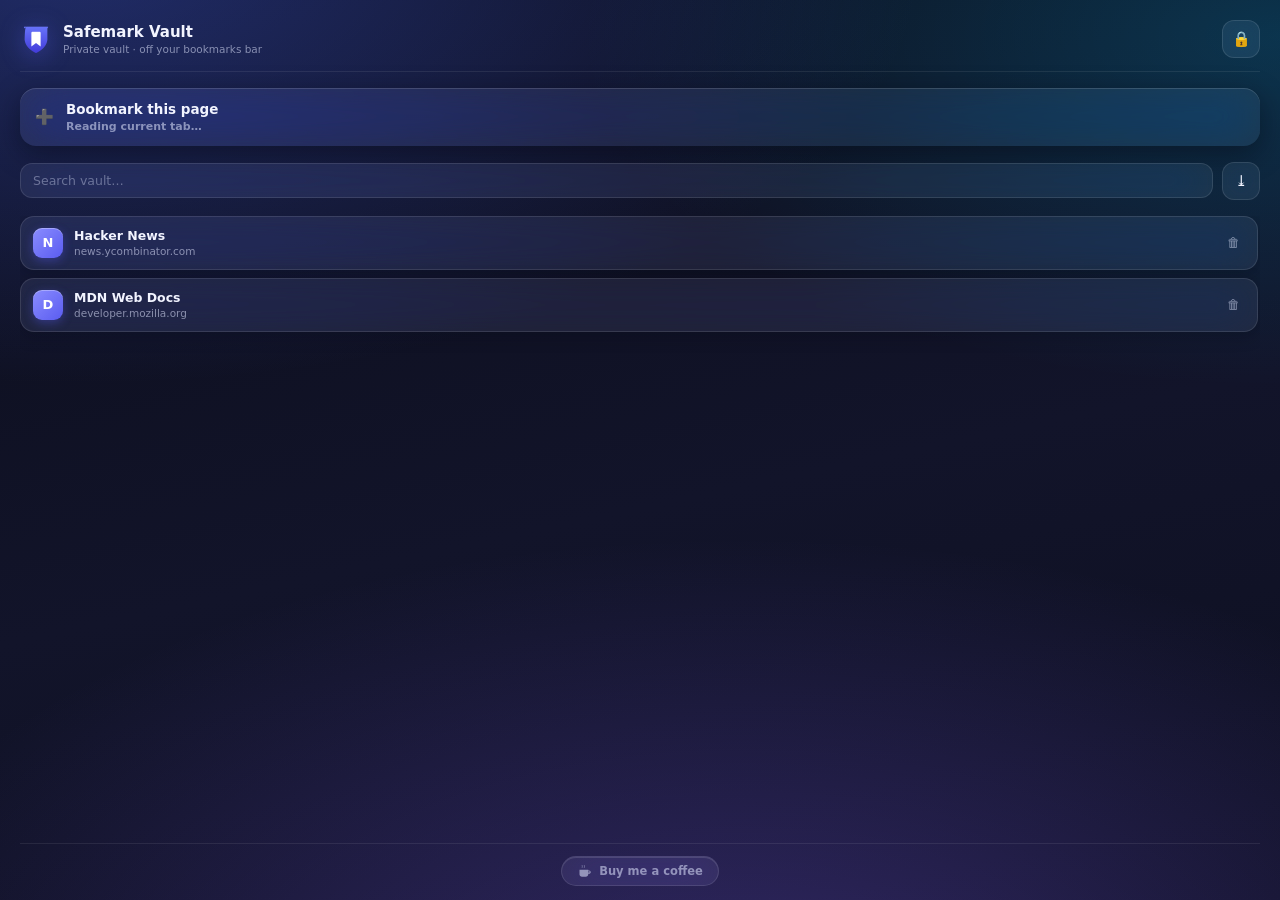
==== popup.html @ e3c0f1db "SafeMark v1.6.1 — AES-encrypted bookmark vault, side panel, encrypted sync, homepage Manifest V3 ext" ====
<!DOCTYPE html>
<html lang="en">
<head>
  <meta charset="UTF-8" />
  <title>Safemark</title>
  <link rel="stylesheet" href="popup.css" />
</head>
<body>
  <main id="app" class="app">

    <!-- ══════════ VIEW 1 · ONBOARDING WELCOME ══════════ -->
    <section id="view-welcome" class="view hidden">
      <div class="hero">
        <img src="icons/icon128.png" alt="Safemark" class="hero-logo" />
        <h1 class="hero-title">Safemark <span class="accent">Vault</span></h1>
        <p class="hero-tagline">Your bookmarks, locked behind a shield. 🛡️</p>
        <p class="hero-sub">
          Safemark stores pages inside a password-protected private vault —
          completely separate from your normal bookmarks toolbar.
        </p>
        <p class="hero-tip">
          💡 Tip: after installing, click the <b>puzzle piece</b> in the toolbar and
          <b>pin Safemark</b> — it sits right next to your bookmark star.
        </p>
      </div>
      <div class="dots"><span class="dot active"></span><span class="dot"></span></div>
      <button id="btn-next" class="btn btn-primary">Next →</button>
    </section>

    <!-- ══════════ VIEW 2 · ONBOARDING PASSWORD SETUP ══════════ -->
    <section id="view-setup" class="view hidden">
      <h1 class="view-title">Create your vault key</h1>
      <form id="form-setup" autocomplete="off">
        <label class="field">
          <span class="field-label">Password</span>
          <input id="setup-pass" type="password" placeholder="At least 8 characters" minlength="8" required />
        </label>
        <div class="meter"><i id="meter-fill"></i></div>
        <p id="meter-label" class="meter-label"></p>
        <label class="field">
          <span class="field-label">Confirm password</span>
          <input id="setup-pass2" type="password" placeholder="Repeat your password" required />
        </label>
        <p id="setup-error" class="error-msg hidden"></p>
        <div class="warn-box">
          <span class="warn-icon">⚠️</span>
          <span>
            <b>There is no password recovery.</b> If you forget it, the vault
            locks forever — the only way to remove the data is to uninstall
            and reinstall Safemark. Your key is stretched with 600k PBKDF2
            iterations, so make it long: a <b>passphrase</b> beats uppercase rules.
          </span>
        </div>
        <button type="submit" class="btn btn-primary">Create Vault 🔒</button>
      </form>
    </section>

    <!-- ══════════ VIEW 3 · LOCK GATE ══════════ -->
    <section id="view-gate" class="view hidden">
      <img src="icons/icon128.png" alt="Locked" class="gate-logo locked-icon" />
      <h1 class="view-title center">Vault locked</h1>
      <p class="gate-sub">Enter your password to unlock Safemark.</p>
      <form id="form-gate" autocomplete="off">
        <input id="gate-pass" type="password" placeholder="Vault password" autofocus />
        <p id="gate-error" class="error-msg hidden"></p>
        <button type="submit" id="btn-unlock" class="btn btn-primary">Unlock</button>
      </form>
      <p class="recover-hint">Forgot it? Uninstall + reinstall Safemark to wipe the vault.</p>
    </section>

    <!-- ══════════ VIEW 4 · UNLOCKED VAULT ══════════ -->
    <section id="view-vault" class="view hidden">
      <header class="vault-head">
        <img src="icons/icon128.png" alt="" class="head-logo" />
        <div class="head-text">
          <h1>Safemark Vault</h1>
          <span class="head-note">Private vault · off your bookmarks bar</span>
        </div>
        <button id="btn-lock" class="icon-btn" title="Lock & exit">🔒</button>
      </header>

      <button id="btn-save-page" class="btn btn-save">
        <span class="btn-save-icon">➕</span>
        <span class="btn-save-text">
          <strong>Bookmark this page</strong>
          <em id="save-page-url">Reading current tab…</em>
        </span>
      </button>

      <div class="list-bar">
        <input id="search" type="search" placeholder="Search vault…" />
        <button id="btn-export" class="icon-btn" title="Export bookmarks">⤓</button>
      </div>

      <ul id="bookmark-list" class="bookmark-list"></ul>

      <div id="empty-state" class="empty-state hidden">
        <p class="empty-emoji">🗂️</p>
        <p>Vault is empty. Save your first page above.</p>
      </div>
    </section>

    <div id="toast" class="toast hidden"></div>

    <footer class="bmc-footer">
      <a class="bmc" href="https://buymeacoffee.com/ar_kenny" target="_blank" rel="noopener noreferrer">
        <svg class="bmc-cup" viewBox="0 0 24 24" width="15" height="15" aria-hidden="true">
          <path d="M4 9h14v7.5c0 2.2-1.8 4-4 4H8c-2.2 0-4-1.8-4-4V9zm14 1.5h1.5A2.5 2.5 0 0 1 22 13c0 1.4-1.1 2.5-2.5 2.5H18v-2h1.5a.5.5 0 0 0 .5-.5v-1a.5.5 0 0 0-.5-.5H18v-1zM7.2 2.2c.3.2.8.7.8 1.3 0 .8-.5 1.1-.5 1.7 0 .3.2.6.5.9h1.4c-.6-.4-1-.8-1-1.2 0-.9.6-1.2.6-1.9 0-.6-.4-1-.7-1.2l-1.1.4zm3.4 0c.3.2.8.7.8 1.3 0 .8-.5 1.1-.5 1.7 0 .3.2.6.5.9h1.4c-.6-.4-1-.8-1-1.2 0-.9.6-1.2.6-1.9 0-.6-.4-1-.7-1.2l-1.1.4z"/>
        </svg>
        Buy me a coffee
      </a>
    </footer>
  </main>

  <script src="popup.js"></script>
</body>
</html>
---- popup.css ----
/* ═════════ Safemark · frosted-glass UI (Apple-inspired) ═════════ */

:root {
  --text: #f2f4ff;
  --text-dim: rgba(226, 231, 255, 0.55);
  --accent: #7d7eff;
  --accent-deep: #5a5cf0;
  --danger: #ff6080;
  --warn: #ffb454;

  --glass: rgba(255, 255, 255, 0.07);
  --glass-strong: rgba(255, 255, 255, 0.10);
  --hairline: rgba(255, 255, 255, 0.11);
  --blur: blur(22px) saturate(165%);

  --shadow-soft: 0 8px 28px rgba(4, 6, 18, 0.45);
  --r-lg: 18px;
  --r-md: 14px;
}

* { box-sizing: border-box; margin: 0; padding: 0; }

body {
  width: 360px;
  max-height: 580px;
  overflow: hidden;
  font-family: -apple-system, BlinkMacSystemFont, "SF Pro Text", "Segoe UI Variable",
               "Segoe UI", Roboto, system-ui, sans-serif;
  -webkit-font-smoothing: antialiased;
  color: var(--text);
  /* ambient scene behind the glass */
  background:
    radial-gradient(120% 85% at 6% -4%, rgba(74, 104, 255, 0.34), transparent 55%),
    radial-gradient(105% 75% at 100% 4%, rgba(0, 196, 255, 0.20), transparent 52%),
    radial-gradient(130% 95% at 58% 112%, rgba(131, 96, 255, 0.30), transparent 55%),
    linear-gradient(168deg, #0b0d1a 0%, #12142a 55%, #0d0f20 100%);
}

/* ── panel mode (docked Side Panel): fluid layout ── */
body.panel {
  width: 100%;
  max-height: none;
  height: 100vh;
  overflow: auto;
}
body.panel .app { height: 100%; display: flex; flex-direction: column; }
body.panel .view { flex: 1; min-height: 0; width: 100%; }
body.panel #view-gate,
body.panel #view-setup,
body.panel #view-welcome { max-width: 420px; margin: 0 auto; flex: none; }
body.panel #view-welcome .hero { padding-top: 40px; }
body.panel #view-vault { display: flex; flex-direction: column; }
body.panel .bookmark-list {
  flex: 1; max-height: none; min-height: 0;
  padding-bottom: 8px;
}
body.panel .bmc-footer { margin-top: auto; }

.app { position: relative; padding: 20px 20px 14px; }
.view { display: flex; flex-direction: column; gap: 16px; }
.hidden { display: none !important; }

/* frosted card recipe shared by everything panel-like */
.bm, .btn-save, .warn-box, #search, input[type="password"],
.icon-btn, .bmc, .dot, .hero-tip, .toast, .meter {
  background: var(--glass);
  border: 1px solid var(--hairline);
  backdrop-filter: var(--blur);
  -webkit-backdrop-filter: var(--blur);
}

/* ── onboarding welcome ── */
.hero { text-align: center; padding: 20px 0 2px; }
.hero-logo {
  width: 78px; height: 78px;
  filter: drop-shadow(0 10px 24px rgba(93, 100, 255, 0.45));
}
.hero-title { font-size: 21px; margin-top: 14px; letter-spacing: 0.2px; font-weight: 700; }
.accent {
  background: linear-gradient(92deg, #a3abff, #5ad7ff);
  -webkit-background-clip: text;
  background-clip: text;
  color: transparent;
}
.hero-tagline { margin-top: 7px; font-size: 14.5px; font-weight: 600; color: #ccd4ff; }
.hero-sub { margin-top: 12px; font-size: 12.5px; line-height: 1.6; color: var(--text-dim); }

.hero-tip {
  margin: 12px auto 0;
  padding: 10px 13px;
  max-width: 296px;
  font-size: 10.5px; line-height: 1.55;
  color: rgba(190, 202, 255, 0.85);
  border-radius: var(--r-md);
  text-align: left;
}

.dots { display: flex; justify-content: center; gap: 7px; padding-top: 4px; }
.dot { width: 7px; height: 7px; border-radius: 50%; background: rgba(255, 255, 255, 0.16); }
.dot.active { background: rgba(255, 255, 255, 0.75); }

/* ── buttons ── */
.btn {
  border: 0;
  border-radius: var(--r-md);
  padding: 12px 18px;
  font-size: 14px;
  font-weight: 600;
  font-family: inherit;
  color: #fff;
  cursor: pointer;
  box-shadow: inset 0 1px 0 rgba(255, 255, 255, 0.22), var(--shadow-soft);
  transition: transform 0.14s ease, filter 0.14s ease, box-shadow 0.14s ease;
}
.btn:hover { filter: brightness(1.1); }
.btn:active { transform: scale(0.97); box-shadow: inset 0 1px 0 rgba(255, 255, 255, 0.15); }
.btn-primary {
  background: linear-gradient(135deg, #8a8cff, var(--accent-deep));
}

.btn-save {
  display: flex; align-items: center; gap: 12px; text-align: left;
  padding: 13px 15px;
  border-radius: 16px;
  cursor: pointer;
  box-shadow: inset 0 1px 0 rgba(255, 255, 255, 0.14), var(--shadow-soft);
  transition: transform 0.14s ease, background 0.14s ease;
  font-family: inherit; color: var(--text);
}
.btn-save:hover { background: var(--glass-strong); transform: translateY(-1px); }
.btn-save:active { transform: scale(0.98); }
.btn-save-icon { font-size: 15px; }
.btn-save-text { display: flex; flex-direction: column; min-width: 0; gap: 2.5px; }
.btn-save-text strong { font-size: 13.5px; font-weight: 600; }
.btn-save-text em {
  font-style: normal; font-size: 11px; color: var(--text-dim);
  white-space: nowrap; overflow: hidden; text-overflow: ellipsis;
}
.btn-save:disabled { opacity: 0.45; cursor: default; transform: none; }

.icon-btn {
  width: 38px; height: 38px;
  border-radius: 12px;
  font-size: 15px;
  cursor: pointer;
  color: var(--text);
  transition: background 0.14s ease, transform 0.14s ease;
  flex: none;
  font-family: inherit;
}
.icon-btn:hover { background: var(--glass-strong); transform: scale(1.06); }

/* ── setup / gate ── */
.view-title { font-size: 17.5px; font-weight: 700; letter-spacing: 0.1px; }
.center { text-align: center; }

#form-setup { display: flex; flex-direction: column; }
#form-gate { display: flex; flex-direction: column; gap: 15px; }

.field { display: block; margin-bottom: 10px; }
.field:last-of-type { margin-bottom: 0; }
.field-label {
  display: block; font-size: 10.5px; font-weight: 700;
  color: var(--text-dim); text-transform: uppercase; letter-spacing: 0.8px;
  margin-bottom: 6px;
}
input[type="password"], input[type="search"] {
  width: 100%;
  color: var(--text);
  padding: 11px 13px;
  font-size: 14px;
  font-family: inherit;
  border-radius: 12px;
  outline: none;
  transition: border-color 0.15s ease, box-shadow 0.15s ease, background 0.15s ease;
}
input::placeholder { color: rgba(226, 231, 255, 0.38); }
input:focus {
  border-color: rgba(125, 126, 255, 0.65);
  background: var(--glass-strong);
  box-shadow: 0 0 0 4px rgba(125, 126, 255, 0.16);
}

.meter {
  height: 5px; width: 100%;
  border-radius: 3px;
  overflow: hidden;
  margin: -4px 0 3px;
  box-shadow: inset 0 1px 2px rgba(4, 6, 18, 0.35);
}
.meter i {
  display: block; height: 100%; width: 0;
  background: var(--danger);
  border-radius: 3px;
  transition: width 0.2s ease, background 0.2s ease;
}
.meter-label { font-size: 10.5px; color: var(--text-dim); min-height: 14px; margin-bottom: 8px; }

.warn-box {
  display: flex; gap: 9px;
  background: rgba(255, 180, 84, 0.11);
  border: 1px solid rgba(255, 180, 84, 0.32);
  border-radius: var(--r-md);
  padding: 10px 12px;
  font-size: 11.5px; line-height: 1.55;
  color: #ffd9a8;
  margin-bottom: 12px;
}
.warn-icon { flex: none; }

.error-msg { color: var(--danger); font-size: 12px; font-weight: 600; }
.shake { animation: shake 0.35s ease; }
@keyframes shake {
  0%, 100% { transform: translateX(0); }
  25% { transform: translateX(-6px); }
  75% { transform: translateX(6px); }
}

.gate-logo {
  width: 62px; height: 62px; align-self: center;
  filter: drop-shadow(0 10px 26px rgba(93, 100, 255, 0.45));
}
.gate-sub { text-align: center; font-size: 12.5px; color: var(--text-dim); margin-top: -8px; }
.recover-hint { text-align: center; font-size: 10.5px; color: rgba(160, 166, 200, 0.55); margin-top: 2px; }

/* ── vault ── */
.vault-head { display: flex; align-items: center; gap: 11px;
              padding-bottom: 13px; border-bottom: 1px solid rgba(255, 255, 255, 0.08); }
.head-logo { width: 32px; height: 32px; flex: none;
             filter: drop-shadow(0 4px 12px rgba(93, 100, 255, 0.4)); }
.head-text { min-width: 0; flex: 1; display: flex; flex-direction: column; gap: 2.5px; }
.head-text h1 { font-size: 15px; font-weight: 700; }
.head-note { font-size: 10.5px; color: var(--text-dim);
             white-space: nowrap; overflow: hidden; text-overflow: ellipsis; }

.list-bar { display: flex; gap: 9px; align-items: center; }
#search { flex: 1; padding: 9px 12px; font-size: 12.5px; border-radius: 12px; }

.bookmark-list {
  list-style: none;
  overflow-y: auto;
  max-height: 280px;
  display: flex; flex-direction: column; gap: 8px;
  padding-right: 2px;
  transition: max-height 0.2s ease;
}
.bookmark-list::-webkit-scrollbar { width: 5px; }
.bookmark-list::-webkit-scrollbar-thumb {
  background: rgba(255, 255, 255, 0.14); border-radius: 3px;
}

.bm {
  display: flex; align-items: center; gap: 11px;
  border-radius: var(--r-md);
  padding: 11px 12px;
  box-shadow: 0 4px 16px rgba(4, 6, 18, 0.25);
  transition: background 0.15s ease, transform 0.15s ease;
  animation: fadeIn 0.16s ease;
}
@keyframes fadeIn { from { opacity: 0; transform: translateY(3px); } }
.bm:hover { background: var(--glass-strong); transform: translateY(-1px); }

.bm-fav {
  width: 30px; height: 30px; border-radius: 9px; flex: none;
  display: flex; align-items: center; justify-content: center;
  font-weight: 700; font-size: 13px; color: #fff;
  background: linear-gradient(135deg, #8a8cff, var(--accent-deep));
  box-shadow: inset 0 1px 0 rgba(255, 255, 255, 0.3), 0 3px 10px rgba(90, 92, 240, 0.35);
}
.bm-fav img { width: 18px; height: 18px; border-radius: 4px; }

a.bm-info { text-decoration: none; color: inherit; }

.bm-info { min-width: 0; flex: 1; display: flex; flex-direction: column; gap: 2.5px; }
.bm-title {
  font-size: 12.5px; font-weight: 600; color: var(--text);
  white-space: nowrap; overflow: hidden; text-overflow: ellipsis;
}
.bm-url {
  font-size: 10.5px; color: var(--text-dim);
  white-space: nowrap; overflow: hidden; text-overflow: ellipsis;
}
.bm-del {
  border: 0; background: none; cursor: pointer;
  color: var(--text-dim); font-size: 13px; padding: 5px; border-radius: 8px;
  flex: none;
  transition: color 0.14s ease, background 0.14s ease;
}
.bm-del:hover { color: var(--danger); background: rgba(255, 96, 128, 0.14); }

.empty-state { text-align: center; color: var(--text-dim); font-size: 12.5px; padding: 30px 0 16px; }
.empty-emoji { font-size: 30px; margin-bottom: 7px; }

/* ── footer · buy me a coffee ── */
.bmc-footer {
  display: flex; justify-content: center;
  padding-top: 12px; margin-top: 12px;
  border-top: 1px solid rgba(255, 255, 255, 0.08);
}
.bmc {
  display: inline-flex; align-items: center; gap: 7px;
  padding: 6.5px 15px;
  font-size: 11.5px; font-weight: 700; color: var(--text-dim);
  text-decoration: none;
  border-radius: 18px;
  box-shadow: inset 0 1px 0 rgba(255, 255, 255, 0.12);
  transition: color 0.15s ease, border-color 0.15s ease, background 0.15s ease;
}
.bmc-cup { fill: currentColor; flex: none; }
.bmc:hover { color: #1a1a1a; background: #ffdd00; border-color: rgba(255, 221, 0, 0.4); }

/* ── toast ── */
.toast {
  position: fixed; left: 50%; bottom: 16px;
  transform: translateX(-50%);
  background: rgba(22, 26, 48, 0.78);
  color: var(--text); font-size: 12px; font-weight: 600;
  padding: 9px 16px; border-radius: 22px;
  box-shadow: inset 0 1px 0 rgba(255, 255, 255, 0.10), 0 10px 30px rgba(0, 0, 0, 0.5);
  white-space: nowrap;
  animation: toastIn 0.2s ease;
}
@keyframes toastIn { from { opacity: 0; bottom: 8px; } }
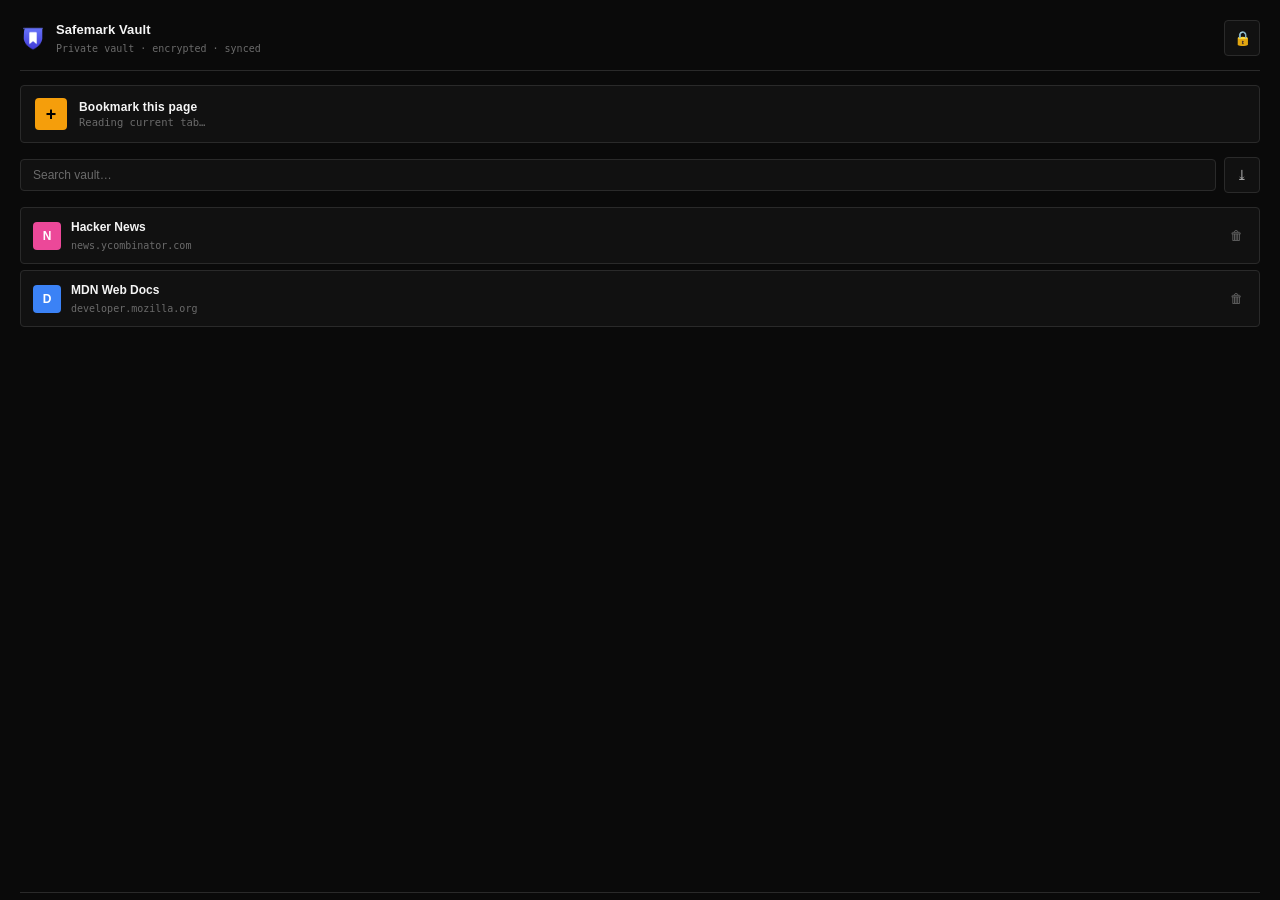
==== commit 2a766c82: "v1.7.0 — fix side panel, Hallmark redesign (extension + website) Extension fixes: - manifest.json: a" ====
--- a/popup.html
+++ b/popup.html
@@ -19,12 +19,12 @@
           completely separate from your normal bookmarks toolbar.
         </p>
         <p class="hero-tip">
-          💡 Tip: after installing, click the <b>puzzle piece</b> in the toolbar and
-          <b>pin Safemark</b> — it sits right next to your bookmark star.
+          💡 After installing, click the <b>puzzle piece</b> in the toolbar and
+          <b>pin Safemark</b> — then click the shield icon to open the vault panel.
         </p>
       </div>
       <div class="dots"><span class="dot active"></span><span class="dot"></span></div>
-      <button id="btn-next" class="btn btn-primary">Next →</button>
+      <button id="btn-next" class="btn btn-primary">Get Started →</button>
     </section>
 
     <!-- ══════════ VIEW 2 · ONBOARDING PASSWORD SETUP ══════════ -->
@@ -46,9 +46,8 @@
           <span class="warn-icon">⚠️</span>
           <span>
             <b>There is no password recovery.</b> If you forget it, the vault
-            locks forever — the only way to remove the data is to uninstall
-            and reinstall Safemark. Your key is stretched with 600k PBKDF2
-            iterations, so make it long: a <b>passphrase</b> beats uppercase rules.
+            locks forever. Your key is stretched with 600k PBKDF2 iterations —
+            use a <b>passphrase</b>, not a short password.
           </span>
         </div>
         <button type="submit" class="btn btn-primary">Create Vault 🔒</button>
@@ -57,15 +56,15 @@
 
     <!-- ══════════ VIEW 3 · LOCK GATE ══════════ -->
     <section id="view-gate" class="view hidden">
-      <img src="icons/icon128.png" alt="Locked" class="gate-logo locked-icon" />
+      <img src="icons/icon128.png" alt="Locked" class="gate-logo" />
       <h1 class="view-title center">Vault locked</h1>
       <p class="gate-sub">Enter your password to unlock Safemark.</p>
       <form id="form-gate" autocomplete="off">
         <input id="gate-pass" type="password" placeholder="Vault password" autofocus />
         <p id="gate-error" class="error-msg hidden"></p>
-        <button type="submit" id="btn-unlock" class="btn btn-primary">Unlock</button>
+        <button type="submit" id="btn-unlock" class="btn btn-primary">Unlock →</button>
       </form>
-      <p class="recover-hint">Forgot it? Uninstall + reinstall Safemark to wipe the vault.</p>
+      <p class="recover-hint">Forgot it? Uninstall + reinstall to wipe the vault.</p>
     </section>
 
     <!-- ══════════ VIEW 4 · UNLOCKED VAULT ══════════ -->
@@ -74,13 +73,13 @@
         <img src="icons/icon128.png" alt="" class="head-logo" />
         <div class="head-text">
           <h1>Safemark Vault</h1>
-          <span class="head-note">Private vault · off your bookmarks bar</span>
+          <span class="head-note">Private vault · encrypted · synced</span>
         </div>
-        <button id="btn-lock" class="icon-btn" title="Lock & exit">🔒</button>
+        <button id="btn-lock" class="icon-btn" title="Lock vault">🔒</button>
       </header>
 
-      <button id="btn-save-page" class="btn btn-save">
-        <span class="btn-save-icon">➕</span>
+      <button id="btn-save-page" class="btn-save">
+        <div class="btn-save-icon">+</div>
         <span class="btn-save-text">
           <strong>Bookmark this page</strong>
           <em id="save-page-url">Reading current tab…</em>
@@ -104,7 +103,7 @@
 
     <footer class="bmc-footer">
       <a class="bmc" href="https://buymeacoffee.com/ar_kenny" target="_blank" rel="noopener noreferrer">
-        <svg class="bmc-cup" viewBox="0 0 24 24" width="15" height="15" aria-hidden="true">
+        <svg class="bmc-cup" viewBox="0 0 24 24" width="13" height="13" aria-hidden="true">
           <path d="M4 9h14v7.5c0 2.2-1.8 4-4 4H8c-2.2 0-4-1.8-4-4V9zm14 1.5h1.5A2.5 2.5 0 0 1 22 13c0 1.4-1.1 2.5-2.5 2.5H18v-2h1.5a.5.5 0 0 0 .5-.5v-1a.5.5 0 0 0-.5-.5H18v-1zM7.2 2.2c.3.2.8.7.8 1.3 0 .8-.5 1.1-.5 1.7 0 .3.2.6.5.9h1.4c-.6-.4-1-.8-1-1.2 0-.9.6-1.2.6-1.9 0-.6-.4-1-.7-1.2l-1.1.4zm3.4 0c.3.2.8.7.8 1.3 0 .8-.5 1.1-.5 1.7 0 .3.2.6.5.9h1.4c-.6-.4-1-.8-1-1.2 0-.9.6-1.2.6-1.9 0-.6-.4-1-.7-1.2l-1.1.4z"/>
         </svg>
         Buy me a coffee
--- a/popup.css
+++ b/popup.css
@@ -1,323 +1,603 @@
-/* ═════════ Safemark · frosted-glass UI (Apple-inspired) ═════════ */
+/* ═════════ Safemark · Hallmark-style UI ═════════ */
 
 :root {
-  --text: #f2f4ff;
-  --text-dim: rgba(226, 231, 255, 0.55);
-  --accent: #7d7eff;
-  --accent-deep: #5a5cf0;
-  --danger: #ff6080;
-  --warn: #ffb454;
-
-  --glass: rgba(255, 255, 255, 0.07);
-  --glass-strong: rgba(255, 255, 255, 0.10);
-  --hairline: rgba(255, 255, 255, 0.11);
-  --blur: blur(22px) saturate(165%);
-
-  --shadow-soft: 0 8px 28px rgba(4, 6, 18, 0.45);
-  --r-lg: 18px;
-  --r-md: 14px;
-}
-
-* { box-sizing: border-box; margin: 0; padding: 0; }
+  --bg:       #0a0a0a;
+  --surface:  #111111;
+  --surface2: #1a1a1a;
+  --border:   #2a2a2a;
+  --border2:  #333333;
+  --text:     #f5f5f5;
+  --text-dim: #6b6b6b;
+  --text-mid: #a1a1a1;
+  --accent:   #F59E0B;
+  --accent-d: #D97706;
+  --danger:   #ef4444;
+  --success:  #22c55e;
+  --warn:     #fb923c;
+  --r:        4px;
+  --r-lg:     8px;
+}
+
+*, *::before, *::after { box-sizing: border-box; margin: 0; padding: 0; }
 
 body {
   width: 360px;
+  min-height: 480px;
   max-height: 580px;
   overflow: hidden;
-  font-family: -apple-system, BlinkMacSystemFont, "SF Pro Text", "Segoe UI Variable",
-               "Segoe UI", Roboto, system-ui, sans-serif;
+  font-family: "Helvetica Neue", Helvetica, Arial, system-ui, sans-serif;
+  font-size: 13px;
+  line-height: 1.5;
   -webkit-font-smoothing: antialiased;
   color: var(--text);
-  /* ambient scene behind the glass */
-  background:
-    radial-gradient(120% 85% at 6% -4%, rgba(74, 104, 255, 0.34), transparent 55%),
-    radial-gradient(105% 75% at 100% 4%, rgba(0, 196, 255, 0.20), transparent 52%),
-    radial-gradient(130% 95% at 58% 112%, rgba(131, 96, 255, 0.30), transparent 55%),
-    linear-gradient(168deg, #0b0d1a 0%, #12142a 55%, #0d0f20 100%);
-}
-
-/* ── panel mode (docked Side Panel): fluid layout ── */
+  background: var(--bg);
+}
+
+/* ── panel / side panel mode: fluid ── */
 body.panel {
   width: 100%;
   max-height: none;
-  height: 100vh;
-  overflow: auto;
-}
-body.panel .app { height: 100%; display: flex; flex-direction: column; }
-body.panel .view { flex: 1; min-height: 0; width: 100%; }
-body.panel #view-gate,
-body.panel #view-setup,
-body.panel #view-welcome { max-width: 420px; margin: 0 auto; flex: none; }
-body.panel #view-welcome .hero { padding-top: 40px; }
-body.panel #view-vault { display: flex; flex-direction: column; }
+  height: 100dvh;
+  overflow: hidden;
+  display: flex;
+  flex-direction: column;
+}
+body.panel .app {
+  flex: 1;
+  min-height: 0;
+  overflow-y: auto;
+  overflow-x: hidden;
+}
+body.panel #view-vault {
+  display: flex;
+  flex-direction: column;
+  height: 100%;
+  min-height: 0;
+}
 body.panel .bookmark-list {
-  flex: 1; max-height: none; min-height: 0;
-  padding-bottom: 8px;
-}
-body.panel .bmc-footer { margin-top: auto; }
-
-.app { position: relative; padding: 20px 20px 14px; }
-.view { display: flex; flex-direction: column; gap: 16px; }
+  flex: 1;
+  max-height: none;
+  min-height: 0;
+}
+body.panel .bmc-footer { flex-shrink: 0; }
+
+.app {
+  padding: 20px;
+  min-height: 100%;
+}
+
+.view { display: flex; flex-direction: column; gap: 14px; }
 .hidden { display: none !important; }
 
-/* frosted card recipe shared by everything panel-like */
-.bm, .btn-save, .warn-box, #search, input[type="password"],
-.icon-btn, .bmc, .dot, .hero-tip, .toast, .meter {
-  background: var(--glass);
-  border: 1px solid var(--hairline);
-  backdrop-filter: var(--blur);
-  -webkit-backdrop-filter: var(--blur);
-}
-
-/* ── onboarding welcome ── */
-.hero { text-align: center; padding: 20px 0 2px; }
+/* ══════════ WELCOME SCREEN ══════════ */
+.hero {
+  display: flex;
+  flex-direction: column;
+  align-items: center;
+  padding: 28px 0 12px;
+  gap: 10px;
+}
+
 .hero-logo {
-  width: 78px; height: 78px;
-  filter: drop-shadow(0 10px 24px rgba(93, 100, 255, 0.45));
-}
-.hero-title { font-size: 21px; margin-top: 14px; letter-spacing: 0.2px; font-weight: 700; }
-.accent {
-  background: linear-gradient(92deg, #a3abff, #5ad7ff);
-  -webkit-background-clip: text;
-  background-clip: text;
-  color: transparent;
-}
-.hero-tagline { margin-top: 7px; font-size: 14.5px; font-weight: 600; color: #ccd4ff; }
-.hero-sub { margin-top: 12px; font-size: 12.5px; line-height: 1.6; color: var(--text-dim); }
+  width: 52px;
+  height: 52px;
+  image-rendering: crisp-edges;
+}
+
+.hero-title {
+  font-size: 22px;
+  font-weight: 800;
+  letter-spacing: -0.5px;
+  color: var(--text);
+  line-height: 1.1;
+}
+
+.hero-title .accent {
+  color: var(--accent);
+}
+
+.hero-tagline {
+  font-size: 12px;
+  color: var(--text-mid);
+  letter-spacing: 0.3px;
+}
+
+.hero-sub {
+  font-size: 12px;
+  line-height: 1.65;
+  color: var(--text-mid);
+  text-align: center;
+  max-width: 280px;
+}
 
 .hero-tip {
-  margin: 12px auto 0;
-  padding: 10px 13px;
-  max-width: 296px;
-  font-size: 10.5px; line-height: 1.55;
-  color: rgba(190, 202, 255, 0.85);
-  border-radius: var(--r-md);
+  margin-top: 4px;
+  padding: 10px 14px;
+  background: var(--surface2);
+  border: 1px solid var(--border2);
+  border-left: 3px solid var(--accent);
+  border-radius: var(--r);
+  font-size: 11px;
+  line-height: 1.6;
+  color: var(--text-mid);
   text-align: left;
-}
-
-.dots { display: flex; justify-content: center; gap: 7px; padding-top: 4px; }
-.dot { width: 7px; height: 7px; border-radius: 50%; background: rgba(255, 255, 255, 0.16); }
-.dot.active { background: rgba(255, 255, 255, 0.75); }
-
-/* ── buttons ── */
+  width: 100%;
+}
+
+.dots { display: flex; justify-content: center; gap: 6px; margin-top: 4px; }
+.dot {
+  width: 6px; height: 6px;
+  border-radius: 50%;
+  background: var(--border2);
+  border: 1px solid var(--border);
+}
+.dot.active { background: var(--accent); border-color: var(--accent); }
+
+/* ══════════ TYPOGRAPHY ══════════ */
+.view-title {
+  font-size: 16px;
+  font-weight: 700;
+  letter-spacing: -0.3px;
+  color: var(--text);
+}
+.center { text-align: center; }
+
+/* ══════════ FORM ELEMENTS ══════════ */
+.field { display: block; }
+.field-label {
+  display: block;
+  font-size: 10px;
+  font-weight: 700;
+  text-transform: uppercase;
+  letter-spacing: 1.2px;
+  color: var(--text-dim);
+  margin-bottom: 6px;
+}
+
+/* Terminal-style password + search inputs */
+input[type="password"],
+input[type="search"],
+input[type="text"] {
+  width: 100%;
+  background: var(--surface);
+  border: 1px solid var(--border);
+  border-radius: var(--r);
+  color: var(--text);
+  font-family: ui-monospace, "Cascadia Code", Menlo, "Courier New", monospace;
+  font-size: 13px;
+  padding: 10px 12px;
+  outline: none;
+  transition: border-color 0.12s ease, background 0.12s ease;
+  -webkit-text-security: none;
+}
+input::placeholder { color: var(--text-dim); font-size: 12px; }
+input:focus {
+  border-color: var(--accent);
+  background: var(--surface2);
+}
+input[type="password"] {
+  letter-spacing: 0.05em;
+}
+
+#form-setup { display: flex; flex-direction: column; gap: 10px; }
+#form-gate  { display: flex; flex-direction: column; gap: 12px; }
+
+/* Password strength meter */
+.meter {
+  height: 3px;
+  background: var(--border);
+  border-radius: 2px;
+  overflow: hidden;
+  margin-top: -6px;
+}
+.meter i {
+  display: block;
+  height: 100%;
+  width: 0;
+  background: var(--danger);
+  border-radius: 2px;
+  transition: width 0.2s ease, background 0.2s ease;
+}
+.meter-label {
+  font-size: 10px;
+  color: var(--text-dim);
+  min-height: 14px;
+  font-family: ui-monospace, monospace;
+  letter-spacing: 0.3px;
+}
+
+/* Warning box */
+.warn-box {
+  display: flex;
+  gap: 10px;
+  padding: 10px 12px;
+  background: rgba(251, 146, 60, 0.08);
+  border: 1px solid rgba(251, 146, 60, 0.25);
+  border-left: 3px solid var(--warn);
+  border-radius: var(--r);
+  font-size: 11px;
+  line-height: 1.6;
+  color: #fed7aa;
+}
+.warn-icon { flex-shrink: 0; }
+
+.error-msg {
+  color: var(--danger);
+  font-size: 11.5px;
+  font-weight: 600;
+  font-family: ui-monospace, monospace;
+}
+.shake { animation: shake 0.3s ease; }
+@keyframes shake {
+  0%, 100% { transform: translateX(0); }
+  20%, 60% { transform: translateX(-5px); }
+  40%, 80% { transform: translateX(5px); }
+}
+
+/* ══════════ BUTTONS ══════════ */
 .btn {
   border: 0;
-  border-radius: var(--r-md);
-  padding: 12px 18px;
+  border-radius: var(--r);
+  padding: 10px 16px;
+  font-size: 12px;
+  font-weight: 700;
+  font-family: inherit;
+  letter-spacing: 0.8px;
+  text-transform: uppercase;
+  cursor: pointer;
+  transition: background 0.1s ease, transform 0.1s ease, opacity 0.1s ease;
+  width: 100%;
+}
+.btn:active { transform: scale(0.98); }
+
+.btn-primary {
+  background: var(--accent);
+  color: #000;
+}
+.btn-primary:hover { background: var(--accent-d); }
+.btn-primary:disabled { opacity: 0.4; cursor: not-allowed; transform: none; }
+
+.btn-ghost {
+  background: var(--surface2);
+  color: var(--text-mid);
+  border: 1px solid var(--border);
+}
+.btn-ghost:hover { border-color: var(--border2); color: var(--text); }
+
+/* Save-this-page row */
+.btn-save {
+  display: flex;
+  align-items: center;
+  gap: 12px;
+  padding: 12px 14px;
+  background: var(--surface);
+  border: 1px solid var(--border);
+  border-radius: var(--r);
+  cursor: pointer;
+  font-family: inherit;
+  color: var(--text);
+  text-align: left;
+  transition: background 0.1s ease, border-color 0.1s ease;
+  width: 100%;
+}
+.btn-save:hover { background: var(--surface2); border-color: var(--border2); }
+.btn-save:active { transform: scale(0.995); }
+.btn-save:disabled { opacity: 0.38; cursor: not-allowed; }
+
+.btn-save-icon {
+  flex-shrink: 0;
+  width: 32px;
+  height: 32px;
+  background: var(--accent);
+  color: #000;
+  border-radius: var(--r);
+  display: flex;
+  align-items: center;
+  justify-content: center;
+  font-size: 18px;
+  font-weight: 700;
+  line-height: 1;
+}
+
+.btn-save-text { display: flex; flex-direction: column; min-width: 0; gap: 2px; }
+.btn-save-text strong {
+  font-size: 12px;
+  font-weight: 700;
+  letter-spacing: 0.2px;
+}
+.btn-save-text em {
+  font-style: normal;
+  font-size: 10.5px;
+  color: var(--text-dim);
+  font-family: ui-monospace, monospace;
+  white-space: nowrap;
+  overflow: hidden;
+  text-overflow: ellipsis;
+}
+
+/* Icon buttons */
+.icon-btn {
+  width: 36px;
+  height: 36px;
+  border-radius: var(--r);
   font-size: 14px;
-  font-weight: 600;
+  cursor: pointer;
+  color: var(--text-mid);
+  background: var(--surface);
+  border: 1px solid var(--border);
   font-family: inherit;
-  color: #fff;
-  cursor: pointer;
-  box-shadow: inset 0 1px 0 rgba(255, 255, 255, 0.22), var(--shadow-soft);
-  transition: transform 0.14s ease, filter 0.14s ease, box-shadow 0.14s ease;
-}
-.btn:hover { filter: brightness(1.1); }
-.btn:active { transform: scale(0.97); box-shadow: inset 0 1px 0 rgba(255, 255, 255, 0.15); }
-.btn-primary {
-  background: linear-gradient(135deg, #8a8cff, var(--accent-deep));
-}
-
-.btn-save {
-  display: flex; align-items: center; gap: 12px; text-align: left;
-  padding: 13px 15px;
-  border-radius: 16px;
-  cursor: pointer;
-  box-shadow: inset 0 1px 0 rgba(255, 255, 255, 0.14), var(--shadow-soft);
-  transition: transform 0.14s ease, background 0.14s ease;
-  font-family: inherit; color: var(--text);
-}
-.btn-save:hover { background: var(--glass-strong); transform: translateY(-1px); }
-.btn-save:active { transform: scale(0.98); }
-.btn-save-icon { font-size: 15px; }
-.btn-save-text { display: flex; flex-direction: column; min-width: 0; gap: 2.5px; }
-.btn-save-text strong { font-size: 13.5px; font-weight: 600; }
-.btn-save-text em {
-  font-style: normal; font-size: 11px; color: var(--text-dim);
-  white-space: nowrap; overflow: hidden; text-overflow: ellipsis;
-}
-.btn-save:disabled { opacity: 0.45; cursor: default; transform: none; }
-
-.icon-btn {
-  width: 38px; height: 38px;
-  border-radius: 12px;
-  font-size: 15px;
-  cursor: pointer;
-  color: var(--text);
-  transition: background 0.14s ease, transform 0.14s ease;
-  flex: none;
+  display: flex;
+  align-items: center;
+  justify-content: center;
+  flex-shrink: 0;
+  transition: background 0.1s ease, color 0.1s ease, border-color 0.1s ease;
+}
+.icon-btn:hover { background: var(--surface2); color: var(--text); border-color: var(--border2); }
+.icon-btn:active { transform: scale(0.95); }
+
+/* ══════════ GATE / LOCK VIEW ══════════ */
+.gate-logo {
+  width: 48px;
+  height: 48px;
+  align-self: center;
+}
+
+.gate-sub {
+  text-align: center;
+  font-size: 12px;
+  color: var(--text-dim);
+  margin-top: -6px;
+}
+
+.recover-hint {
+  text-align: center;
+  font-size: 10.5px;
+  color: #3f3f3f;
+  font-family: ui-monospace, monospace;
+}
+
+/* ══════════ VAULT HEADER ══════════ */
+.vault-head {
+  display: flex;
+  align-items: center;
+  gap: 10px;
+  padding-bottom: 14px;
+  border-bottom: 1px solid var(--border);
+  flex-shrink: 0;
+}
+
+.head-logo {
+  width: 26px;
+  height: 26px;
+  flex-shrink: 0;
+}
+
+.head-text {
+  min-width: 0;
+  flex: 1;
+  display: flex;
+  flex-direction: column;
+  gap: 1px;
+}
+.head-text h1 {
+  font-size: 13px;
+  font-weight: 700;
+  letter-spacing: 0.1px;
+}
+.head-note {
+  font-size: 10px;
+  color: var(--text-dim);
+  font-family: ui-monospace, monospace;
+  white-space: nowrap;
+  overflow: hidden;
+  text-overflow: ellipsis;
+}
+
+/* ══════════ SEARCH + LIST TOOLBAR ══════════ */
+.list-bar {
+  display: flex;
+  gap: 8px;
+  align-items: center;
+  flex-shrink: 0;
+}
+
+#search {
+  flex: 1;
+  padding: 8px 12px;
+  font-size: 12px;
   font-family: inherit;
 }
-.icon-btn:hover { background: var(--glass-strong); transform: scale(1.06); }
-
-/* ── setup / gate ── */
-.view-title { font-size: 17.5px; font-weight: 700; letter-spacing: 0.1px; }
-.center { text-align: center; }
-
-#form-setup { display: flex; flex-direction: column; }
-#form-gate { display: flex; flex-direction: column; gap: 15px; }
-
-.field { display: block; margin-bottom: 10px; }
-.field:last-of-type { margin-bottom: 0; }
-.field-label {
-  display: block; font-size: 10.5px; font-weight: 700;
-  color: var(--text-dim); text-transform: uppercase; letter-spacing: 0.8px;
-  margin-bottom: 6px;
-}
-input[type="password"], input[type="search"] {
-  width: 100%;
-  color: var(--text);
-  padding: 11px 13px;
-  font-size: 14px;
-  font-family: inherit;
-  border-radius: 12px;
-  outline: none;
-  transition: border-color 0.15s ease, box-shadow 0.15s ease, background 0.15s ease;
-}
-input::placeholder { color: rgba(226, 231, 255, 0.38); }
-input:focus {
-  border-color: rgba(125, 126, 255, 0.65);
-  background: var(--glass-strong);
-  box-shadow: 0 0 0 4px rgba(125, 126, 255, 0.16);
-}
-
-.meter {
-  height: 5px; width: 100%;
-  border-radius: 3px;
-  overflow: hidden;
-  margin: -4px 0 3px;
-  box-shadow: inset 0 1px 2px rgba(4, 6, 18, 0.35);
-}
-.meter i {
-  display: block; height: 100%; width: 0;
-  background: var(--danger);
-  border-radius: 3px;
-  transition: width 0.2s ease, background 0.2s ease;
-}
-.meter-label { font-size: 10.5px; color: var(--text-dim); min-height: 14px; margin-bottom: 8px; }
-
-.warn-box {
-  display: flex; gap: 9px;
-  background: rgba(255, 180, 84, 0.11);
-  border: 1px solid rgba(255, 180, 84, 0.32);
-  border-radius: var(--r-md);
-  padding: 10px 12px;
-  font-size: 11.5px; line-height: 1.55;
-  color: #ffd9a8;
-  margin-bottom: 12px;
-}
-.warn-icon { flex: none; }
-
-.error-msg { color: var(--danger); font-size: 12px; font-weight: 600; }
-.shake { animation: shake 0.35s ease; }
-@keyframes shake {
-  0%, 100% { transform: translateX(0); }
-  25% { transform: translateX(-6px); }
-  75% { transform: translateX(6px); }
-}
-
-.gate-logo {
-  width: 62px; height: 62px; align-self: center;
-  filter: drop-shadow(0 10px 26px rgba(93, 100, 255, 0.45));
-}
-.gate-sub { text-align: center; font-size: 12.5px; color: var(--text-dim); margin-top: -8px; }
-.recover-hint { text-align: center; font-size: 10.5px; color: rgba(160, 166, 200, 0.55); margin-top: 2px; }
-
-/* ── vault ── */
-.vault-head { display: flex; align-items: center; gap: 11px;
-              padding-bottom: 13px; border-bottom: 1px solid rgba(255, 255, 255, 0.08); }
-.head-logo { width: 32px; height: 32px; flex: none;
-             filter: drop-shadow(0 4px 12px rgba(93, 100, 255, 0.4)); }
-.head-text { min-width: 0; flex: 1; display: flex; flex-direction: column; gap: 2.5px; }
-.head-text h1 { font-size: 15px; font-weight: 700; }
-.head-note { font-size: 10.5px; color: var(--text-dim);
-             white-space: nowrap; overflow: hidden; text-overflow: ellipsis; }
-
-.list-bar { display: flex; gap: 9px; align-items: center; }
-#search { flex: 1; padding: 9px 12px; font-size: 12.5px; border-radius: 12px; }
-
+
+/* ══════════ BOOKMARK LIST ══════════ */
 .bookmark-list {
   list-style: none;
   overflow-y: auto;
-  max-height: 280px;
-  display: flex; flex-direction: column; gap: 8px;
-  padding-right: 2px;
-  transition: max-height 0.2s ease;
-}
-.bookmark-list::-webkit-scrollbar { width: 5px; }
-.bookmark-list::-webkit-scrollbar-thumb {
-  background: rgba(255, 255, 255, 0.14); border-radius: 3px;
-}
-
+  max-height: 288px;
+  display: flex;
+  flex-direction: column;
+  gap: 6px;
+  scrollbar-width: thin;
+  scrollbar-color: var(--border2) transparent;
+}
+.bookmark-list::-webkit-scrollbar { width: 4px; }
+.bookmark-list::-webkit-scrollbar-thumb { background: var(--border2); border-radius: 2px; }
+
+/* Each bookmark card */
 .bm {
-  display: flex; align-items: center; gap: 11px;
-  border-radius: var(--r-md);
-  padding: 11px 12px;
-  box-shadow: 0 4px 16px rgba(4, 6, 18, 0.25);
-  transition: background 0.15s ease, transform 0.15s ease;
-  animation: fadeIn 0.16s ease;
-}
-@keyframes fadeIn { from { opacity: 0; transform: translateY(3px); } }
-.bm:hover { background: var(--glass-strong); transform: translateY(-1px); }
-
+  display: flex;
+  align-items: center;
+  gap: 10px;
+  background: var(--surface);
+  border: 1px solid var(--border);
+  border-radius: var(--r);
+  padding: 10px 12px;
+  transition: background 0.1s ease, border-color 0.1s ease;
+  animation: slideIn 0.12s ease;
+}
+.bm:hover { background: var(--surface2); border-color: var(--border2); }
+
+@keyframes slideIn {
+  from { opacity: 0; transform: translateY(4px); }
+  to   { opacity: 1; transform: translateY(0); }
+}
+
+/* Domain avatar — sharp square, hash-colored */
 .bm-fav {
-  width: 30px; height: 30px; border-radius: 9px; flex: none;
-  display: flex; align-items: center; justify-content: center;
-  font-weight: 700; font-size: 13px; color: #fff;
-  background: linear-gradient(135deg, #8a8cff, var(--accent-deep));
-  box-shadow: inset 0 1px 0 rgba(255, 255, 255, 0.3), 0 3px 10px rgba(90, 92, 240, 0.35);
-}
-.bm-fav img { width: 18px; height: 18px; border-radius: 4px; }
+  width: 28px;
+  height: 28px;
+  border-radius: var(--r);
+  flex-shrink: 0;
+  display: flex;
+  align-items: center;
+  justify-content: center;
+  font-weight: 800;
+  font-size: 12px;
+  color: #000;
+  background: var(--accent);
+}
+.bm-fav img { width: 16px; height: 16px; border-radius: 2px; }
 
 a.bm-info { text-decoration: none; color: inherit; }
-
-.bm-info { min-width: 0; flex: 1; display: flex; flex-direction: column; gap: 2.5px; }
+.bm-info { min-width: 0; flex: 1; display: flex; flex-direction: column; gap: 2px; }
 .bm-title {
-  font-size: 12.5px; font-weight: 600; color: var(--text);
-  white-space: nowrap; overflow: hidden; text-overflow: ellipsis;
+  font-size: 12px;
+  font-weight: 600;
+  color: var(--text);
+  white-space: nowrap;
+  overflow: hidden;
+  text-overflow: ellipsis;
 }
 .bm-url {
-  font-size: 10.5px; color: var(--text-dim);
-  white-space: nowrap; overflow: hidden; text-overflow: ellipsis;
-}
+  font-size: 10px;
+  color: var(--text-dim);
+  font-family: ui-monospace, monospace;
+  white-space: nowrap;
+  overflow: hidden;
+  text-overflow: ellipsis;
+}
+
 .bm-del {
-  border: 0; background: none; cursor: pointer;
-  color: var(--text-dim); font-size: 13px; padding: 5px; border-radius: 8px;
-  flex: none;
-  transition: color 0.14s ease, background 0.14s ease;
-}
-.bm-del:hover { color: var(--danger); background: rgba(255, 96, 128, 0.14); }
-
-.empty-state { text-align: center; color: var(--text-dim); font-size: 12.5px; padding: 30px 0 16px; }
-.empty-emoji { font-size: 30px; margin-bottom: 7px; }
-
-/* ── footer · buy me a coffee ── */
+  border: 0;
+  background: none;
+  cursor: pointer;
+  color: var(--text-dim);
+  font-size: 13px;
+  padding: 4px;
+  border-radius: var(--r);
+  flex-shrink: 0;
+  transition: color 0.1s ease, background 0.1s ease;
+  line-height: 1;
+}
+.bm-del:hover { color: var(--danger); background: rgba(239, 68, 68, 0.1); }
+
+/* Empty state */
+.empty-state {
+  text-align: center;
+  color: var(--text-dim);
+  font-size: 12px;
+  padding: 40px 0 20px;
+  display: flex;
+  flex-direction: column;
+  align-items: center;
+  gap: 8px;
+}
+.empty-emoji { font-size: 32px; }
+.empty-state p {
+  font-family: ui-monospace, monospace;
+  font-size: 11px;
+  letter-spacing: 0.2px;
+}
+
+/* ══════════ FOOTER ══════════ */
 .bmc-footer {
-  display: flex; justify-content: center;
-  padding-top: 12px; margin-top: 12px;
-  border-top: 1px solid rgba(255, 255, 255, 0.08);
-}
+  display: flex;
+  justify-content: center;
+  padding-top: 12px;
+  margin-top: 12px;
+  border-top: 1px solid var(--border);
+}
+
 .bmc {
-  display: inline-flex; align-items: center; gap: 7px;
-  padding: 6.5px 15px;
-  font-size: 11.5px; font-weight: 700; color: var(--text-dim);
+  display: inline-flex;
+  align-items: center;
+  gap: 6px;
+  padding: 5px 12px;
+  font-size: 10.5px;
+  font-weight: 700;
+  letter-spacing: 0.5px;
+  color: var(--text-dim);
   text-decoration: none;
-  border-radius: 18px;
-  box-shadow: inset 0 1px 0 rgba(255, 255, 255, 0.12);
-  transition: color 0.15s ease, border-color 0.15s ease, background 0.15s ease;
-}
-.bmc-cup { fill: currentColor; flex: none; }
-.bmc:hover { color: #1a1a1a; background: #ffdd00; border-color: rgba(255, 221, 0, 0.4); }
-
-/* ── toast ── */
+  border-radius: var(--r);
+  border: 1px solid var(--border);
+  background: transparent;
+  transition: background 0.1s ease, color 0.1s ease, border-color 0.1s ease;
+}
+.bmc-cup { fill: currentColor; flex-shrink: 0; }
+.bmc:hover { background: #FBBF24; color: #000; border-color: #FBBF24; }
+
+/* ══════════ TOAST ══════════ */
 .toast {
-  position: fixed; left: 50%; bottom: 16px;
+  position: fixed;
+  left: 50%;
+  bottom: 20px;
   transform: translateX(-50%);
-  background: rgba(22, 26, 48, 0.78);
-  color: var(--text); font-size: 12px; font-weight: 600;
-  padding: 9px 16px; border-radius: 22px;
-  box-shadow: inset 0 1px 0 rgba(255, 255, 255, 0.10), 0 10px 30px rgba(0, 0, 0, 0.5);
+  background: var(--surface2);
+  border: 1px solid var(--border2);
+  color: var(--text);
+  font-size: 11.5px;
+  font-weight: 600;
+  font-family: ui-monospace, monospace;
+  padding: 8px 16px;
+  border-radius: var(--r-lg);
   white-space: nowrap;
-  animation: toastIn 0.2s ease;
-}
-@keyframes toastIn { from { opacity: 0; bottom: 8px; } }
+  animation: toastIn 0.15s ease;
+  z-index: 999;
+}
+@keyframes toastIn { from { opacity: 0; bottom: 10px; } }
+
+/* ══════════ PANEL NOTICE ══════════ */
+.panel-note {
+  display: flex;
+  align-items: flex-start;
+  gap: 10px;
+  margin: 0 0 12px;
+  padding: 10px 12px;
+  border-radius: var(--r);
+  background: rgba(251, 146, 60, 0.07);
+  border: 1px solid rgba(251, 146, 60, 0.2);
+  border-left: 3px solid var(--warn);
+  font-size: 11.5px;
+  line-height: 1.55;
+  color: #fed7aa;
+}
+.panel-note .pn-text { min-width: 0; flex: 1; }
+.panel-note b { color: #fdba74; }
+.panel-note .pn-reason {
+  display: block;
+  margin: 4px 0;
+  font-family: ui-monospace, monospace;
+  font-size: 10px;
+  color: #c9b9a4;
+  word-break: break-word;
+}
+.panel-note code {
+  background: rgba(0,0,0,.4);
+  padding: 1px 5px;
+  border-radius: 3px;
+  font-size: 10px;
+}
+.panel-note .pn-dismiss {
+  flex-shrink: 0;
+  width: 22px;
+  height: 22px;
+  border-radius: var(--r);
+  background: rgba(255,255,255,.06);
+  border: 1px solid rgba(255,255,255,.12);
+  color: #fbbf24;
+  cursor: pointer;
+  font-size: 11px;
+  display: flex;
+  align-items: center;
+  justify-content: center;
+}
+.panel-note .pn-dismiss:hover { background: rgba(255,255,255,.14); }
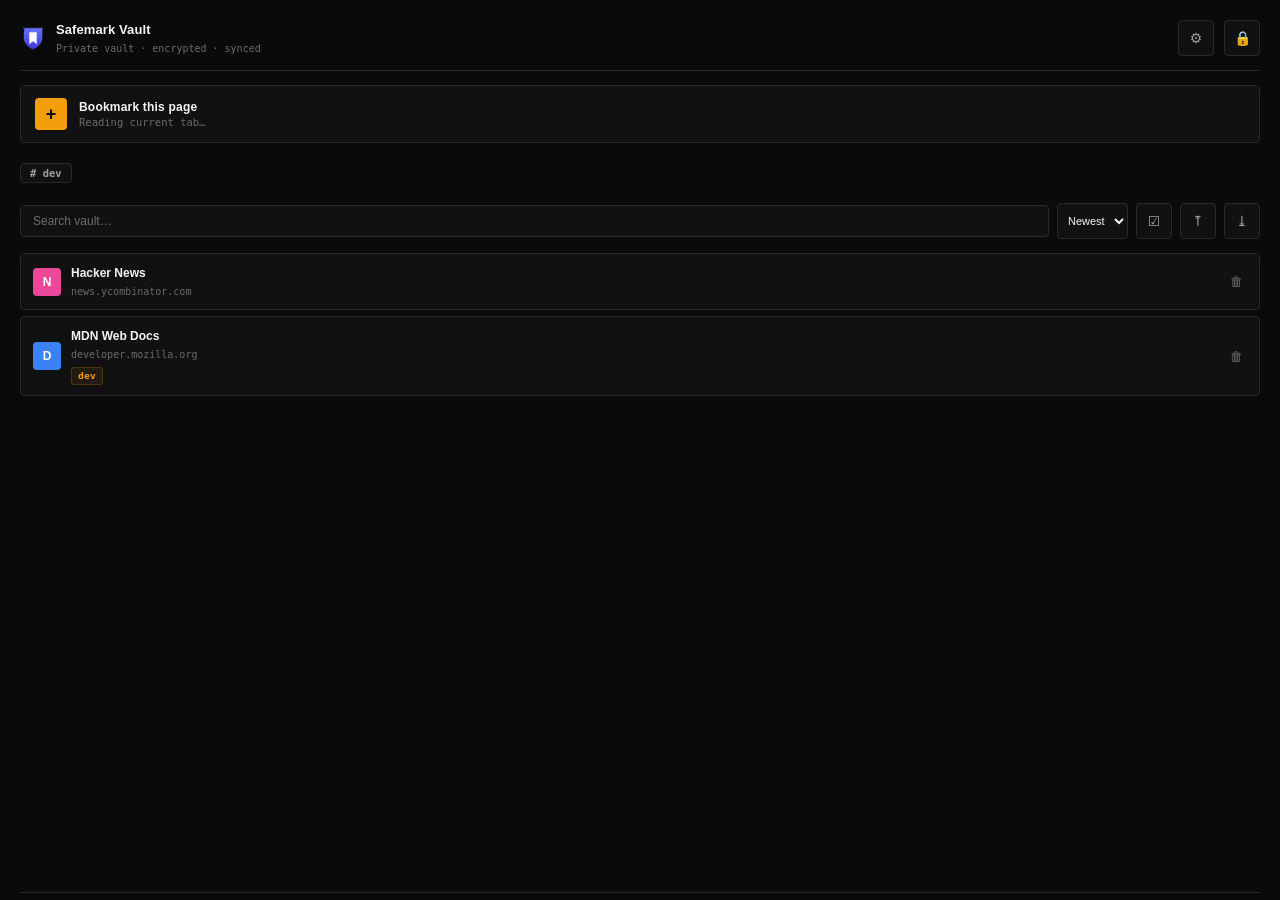
==== commit ce29f437: "v1.8.0 — 12 new features: auto-lock, copy URL, editable save, password change, sort, tags, import, k" ====
--- a/popup.html
+++ b/popup.html
@@ -6,78 +6,84 @@
   <link rel="stylesheet" href="popup.css" />
 </head>
 <body>
-  <main id="app" class="app">
-
-    <!-- ══════════ VIEW 1 · ONBOARDING WELCOME ══════════ -->
-    <section id="view-welcome" class="view hidden">
-      <div class="hero">
-        <img src="icons/icon128.png" alt="Safemark" class="hero-logo" />
-        <h1 class="hero-title">Safemark <span class="accent">Vault</span></h1>
-        <p class="hero-tagline">Your bookmarks, locked behind a shield. 🛡️</p>
-        <p class="hero-sub">
-          Safemark stores pages inside a password-protected private vault —
-          completely separate from your normal bookmarks toolbar.
-        </p>
-        <p class="hero-tip">
-          💡 After installing, click the <b>puzzle piece</b> in the toolbar and
-          <b>pin Safemark</b> — then click the shield icon to open the vault panel.
-        </p>
-      </div>
-      <div class="dots"><span class="dot active"></span><span class="dot"></span></div>
-      <button id="btn-next" class="btn btn-primary">Get Started →</button>
-    </section>
-
-    <!-- ══════════ VIEW 2 · ONBOARDING PASSWORD SETUP ══════════ -->
-    <section id="view-setup" class="view hidden">
-      <h1 class="view-title">Create your vault key</h1>
-      <form id="form-setup" autocomplete="off">
-        <label class="field">
-          <span class="field-label">Password</span>
-          <input id="setup-pass" type="password" placeholder="At least 8 characters" minlength="8" required />
-        </label>
-        <div class="meter"><i id="meter-fill"></i></div>
-        <p id="meter-label" class="meter-label"></p>
-        <label class="field">
-          <span class="field-label">Confirm password</span>
-          <input id="setup-pass2" type="password" placeholder="Repeat your password" required />
-        </label>
-        <p id="setup-error" class="error-msg hidden"></p>
-        <div class="warn-box">
-          <span class="warn-icon">⚠️</span>
-          <span>
-            <b>There is no password recovery.</b> If you forget it, the vault
-            locks forever. Your key is stretched with 600k PBKDF2 iterations —
-            use a <b>passphrase</b>, not a short password.
-          </span>
-        </div>
-        <button type="submit" class="btn btn-primary">Create Vault 🔒</button>
-      </form>
-    </section>
-
-    <!-- ══════════ VIEW 3 · LOCK GATE ══════════ -->
-    <section id="view-gate" class="view hidden">
-      <img src="icons/icon128.png" alt="Locked" class="gate-logo" />
-      <h1 class="view-title center">Vault locked</h1>
-      <p class="gate-sub">Enter your password to unlock Safemark.</p>
-      <form id="form-gate" autocomplete="off">
-        <input id="gate-pass" type="password" placeholder="Vault password" autofocus />
-        <p id="gate-error" class="error-msg hidden"></p>
-        <button type="submit" id="btn-unlock" class="btn btn-primary">Unlock →</button>
-      </form>
-      <p class="recover-hint">Forgot it? Uninstall + reinstall to wipe the vault.</p>
-    </section>
-
-    <!-- ══════════ VIEW 4 · UNLOCKED VAULT ══════════ -->
-    <section id="view-vault" class="view hidden">
-      <header class="vault-head">
-        <img src="icons/icon128.png" alt="" class="head-logo" />
-        <div class="head-text">
-          <h1>Safemark Vault</h1>
-          <span class="head-note">Private vault · encrypted · synced</span>
-        </div>
-        <button id="btn-lock" class="icon-btn" title="Lock vault">🔒</button>
-      </header>
-
+<main id="app" class="app">
+
+  <!-- ══════════ VIEW 1 · ONBOARDING WELCOME ══════════ -->
+  <section id="view-welcome" class="view hidden">
+    <div class="hero">
+      <img src="icons/icon128.png" alt="Safemark" class="hero-logo" />
+      <h1 class="hero-title">Safemark <span class="accent">Vault</span></h1>
+      <p class="hero-tagline">Your bookmarks, locked behind a shield. 🛡️</p>
+      <p class="hero-sub">
+        Safemark stores pages inside a password-protected private vault —
+        completely separate from your normal bookmarks toolbar.
+      </p>
+      <p class="hero-tip">
+        💡 After installing, click the <b>puzzle piece</b> in the toolbar and
+        <b>pin Safemark</b> — then click the shield icon to open the vault panel.
+      </p>
+    </div>
+    <div class="dots"><span class="dot active"></span><span class="dot"></span></div>
+    <button id="btn-next" class="btn btn-primary">Get Started →</button>
+  </section>
+
+  <!-- ══════════ VIEW 2 · ONBOARDING PASSWORD SETUP ══════════ -->
+  <section id="view-setup" class="view hidden">
+    <h1 class="view-title">Create your vault key</h1>
+    <form id="form-setup" autocomplete="off">
+      <label class="field">
+        <span class="field-label">Password</span>
+        <input id="setup-pass" type="password" placeholder="At least 8 characters" minlength="8" required />
+      </label>
+      <div class="meter"><i id="meter-fill"></i></div>
+      <p id="meter-label" class="meter-label"></p>
+      <label class="field">
+        <span class="field-label">Confirm password</span>
+        <input id="setup-pass2" type="password" placeholder="Repeat your password" required />
+      </label>
+      <p id="setup-error" class="error-msg hidden"></p>
+      <div class="warn-box">
+        <span class="warn-icon">⚠️</span>
+        <span>
+          <b>There is no password recovery.</b> If you forget it, the vault
+          locks forever. Your key is stretched with 600k PBKDF2 iterations —
+          use a <b>passphrase</b>, not a short password.
+        </span>
+      </div>
+      <button type="submit" class="btn btn-primary">Create Vault 🔒</button>
+    </form>
+  </section>
+
+  <!-- ══════════ VIEW 3 · LOCK GATE ══════════ -->
+  <section id="view-gate" class="view hidden">
+    <img src="icons/icon128.png" alt="Locked" class="gate-logo" />
+    <h1 class="view-title center">Vault locked</h1>
+    <p class="gate-sub">Enter your password to unlock Safemark.</p>
+    <form id="form-gate" autocomplete="off">
+      <input id="gate-pass" type="password" placeholder="Vault password" autofocus />
+      <p id="gate-error" class="error-msg hidden"></p>
+      <button type="submit" id="btn-unlock" class="btn btn-primary">Unlock →</button>
+    </form>
+    <button id="btn-passkey-unlock" class="btn btn-ghost passkey-unlock-btn hidden">
+      🔑 Use biometric unlock
+    </button>
+    <p class="recover-hint">Forgot it? Uninstall + reinstall to wipe the vault.</p>
+  </section>
+
+  <!-- ══════════ VIEW 4 · UNLOCKED VAULT ══════════ -->
+  <section id="view-vault" class="view hidden">
+    <header class="vault-head">
+      <img src="icons/icon128.png" alt="" class="head-logo" />
+      <div class="head-text">
+        <h1>Safemark Vault</h1>
+        <span class="head-note">Private vault · encrypted · synced</span>
+      </div>
+      <button id="btn-settings" class="icon-btn" title="Settings">⚙</button>
+      <button id="btn-lock" class="icon-btn" title="Lock vault">🔒</button>
+    </header>
+
+    <!-- Save row: idle state -->
+    <div id="save-row-idle">
       <button id="btn-save-page" class="btn-save">
         <div class="btn-save-icon">+</div>
         <span class="btn-save-text">
@@ -85,32 +91,148 @@
           <em id="save-page-url">Reading current tab…</em>
         </span>
       </button>
-
-      <div class="list-bar">
-        <input id="search" type="search" placeholder="Search vault…" />
-        <button id="btn-export" class="icon-btn" title="Export bookmarks">⤓</button>
-      </div>
-
-      <ul id="bookmark-list" class="bookmark-list"></ul>
-
-      <div id="empty-state" class="empty-state hidden">
-        <p class="empty-emoji">🗂️</p>
-        <p>Vault is empty. Save your first page above.</p>
-      </div>
-    </section>
-
-    <div id="toast" class="toast hidden"></div>
-
-    <footer class="bmc-footer">
-      <a class="bmc" href="https://buymeacoffee.com/ar_kenny" target="_blank" rel="noopener noreferrer">
-        <svg class="bmc-cup" viewBox="0 0 24 24" width="13" height="13" aria-hidden="true">
-          <path d="M4 9h14v7.5c0 2.2-1.8 4-4 4H8c-2.2 0-4-1.8-4-4V9zm14 1.5h1.5A2.5 2.5 0 0 1 22 13c0 1.4-1.1 2.5-2.5 2.5H18v-2h1.5a.5.5 0 0 0 .5-.5v-1a.5.5 0 0 0-.5-.5H18v-1zM7.2 2.2c.3.2.8.7.8 1.3 0 .8-.5 1.1-.5 1.7 0 .3.2.6.5.9h1.4c-.6-.4-1-.8-1-1.2 0-.9.6-1.2.6-1.9 0-.6-.4-1-.7-1.2l-1.1.4zm3.4 0c.3.2.8.7.8 1.3 0 .8-.5 1.1-.5 1.7 0 .3.2.6.5.9h1.4c-.6-.4-1-.8-1-1.2 0-.9.6-1.2.6-1.9 0-.6-.4-1-.7-1.2l-1.1.4z"/>
-        </svg>
-        Buy me a coffee
-      </a>
-    </footer>
-  </main>
-
-  <script src="popup.js"></script>
+    </div>
+
+    <!-- Save row: edit state (shown after clicking save) -->
+    <div id="save-row-edit" class="save-edit hidden">
+      <div class="save-edit-head">
+        <span class="save-edit-label">New bookmark</span>
+        <span id="save-edit-domain" class="save-edit-domain"></span>
+      </div>
+      <input id="save-title-input" type="text" placeholder="Title…" />
+      <input id="save-tag-input" type="text" placeholder="Tags: work, research, later… (optional)" />
+      <div class="save-edit-actions">
+        <button id="btn-save-confirm" class="btn btn-primary">Save 🔒</button>
+        <button id="btn-save-cancel" class="btn btn-ghost">Cancel</button>
+      </div>
+    </div>
+
+    <!-- Tag filter bar -->
+    <div id="tag-filter-bar" class="tag-filter-bar hidden"></div>
+
+    <!-- List toolbar -->
+    <div class="list-bar">
+      <input id="search" type="search" placeholder="Search vault…" />
+      <select id="sort-select" class="sort-select" title="Sort">
+        <option value="newest">Newest</option>
+        <option value="oldest">Oldest</option>
+        <option value="az">A–Z</option>
+        <option value="za">Z–A</option>
+      </select>
+      <button id="btn-select-mode" class="icon-btn" title="Select mode">☑</button>
+      <input id="import-file" type="file" accept=".html,.htm" class="hidden" />
+      <button id="btn-import" class="icon-btn" title="Import bookmarks HTML">⤒</button>
+      <button id="btn-export" class="icon-btn" title="Export bookmarks">⤓</button>
+    </div>
+
+    <!-- Bulk action bar (visible in select mode) -->
+    <div id="bulk-bar" class="bulk-bar hidden">
+      <span id="bulk-count">0 selected</span>
+      <button id="btn-bulk-delete" class="btn-danger-sm">Delete selected</button>
+      <button id="btn-cancel-select" class="btn-ghost-sm">Cancel</button>
+    </div>
+
+    <ul id="bookmark-list" class="bookmark-list"></ul>
+
+    <div id="empty-state" class="empty-state hidden">
+      <p class="empty-emoji">🗂️</p>
+      <p>Vault is empty. Save your first page above.</p>
+    </div>
+  </section>
+
+  <!-- ══════════ VIEW 5 · SETTINGS ══════════ -->
+  <section id="view-settings" class="view hidden">
+    <header class="vault-head">
+      <button id="btn-settings-back" class="icon-btn" title="Back">←</button>
+      <div class="head-text">
+        <h1>Settings</h1>
+        <span class="head-note">Vault preferences</span>
+      </div>
+    </header>
+
+    <!-- Auto-lock -->
+    <div class="settings-group">
+      <div class="settings-row">
+        <div>
+          <div class="settings-row-label">Auto-lock after idle</div>
+          <div class="settings-row-desc">Clears the AES key from memory automatically</div>
+        </div>
+        <select id="autolock-select" class="sort-select">
+          <option value="0">Never</option>
+          <option value="5">5 min</option>
+          <option value="15">15 min</option>
+          <option value="30">30 min</option>
+        </select>
+      </div>
+      <div class="settings-row">
+        <div>
+          <div class="settings-row-label">Lock on window blur</div>
+          <div class="settings-row-desc">Lock vault when browser window loses focus</div>
+        </div>
+        <label class="toggle">
+          <input type="checkbox" id="blur-lock-toggle" />
+          <span class="toggle-track"></span>
+        </label>
+      </div>
+    </div>
+
+    <!-- Change password -->
+    <div class="settings-group">
+      <div class="settings-group-title">Change Password</div>
+      <form id="form-chpass" autocomplete="off">
+        <label class="field">
+          <span class="field-label">Current password</span>
+          <input id="chpass-current" type="password" placeholder="Current password" required />
+        </label>
+        <label class="field">
+          <span class="field-label">New password</span>
+          <input id="chpass-new" type="password" placeholder="At least 8 characters" minlength="8" required />
+        </label>
+        <label class="field">
+          <span class="field-label">Confirm new password</span>
+          <input id="chpass-confirm" type="password" placeholder="Repeat new password" required />
+        </label>
+        <p id="chpass-error" class="error-msg hidden"></p>
+        <p id="chpass-ok" class="ok-msg hidden">Password changed ✓</p>
+        <button type="submit" class="btn btn-primary">Change Password</button>
+      </form>
+    </div>
+
+    <!-- Biometric / Passkey -->
+    <div class="settings-group" id="passkey-section">
+      <div class="settings-group-title">Biometric Unlock</div>
+      <p class="settings-row-desc">Use fingerprint or Face ID instead of typing your password each time.</p>
+      <div id="passkey-enrolled" class="hidden">
+        <div class="passkey-enrolled-badge">🔑 Biometric unlock active</div>
+        <button id="btn-passkey-remove" class="btn btn-ghost" style="margin-top:10px">Remove biometric unlock</button>
+      </div>
+      <div id="passkey-not-enrolled">
+        <button id="btn-passkey-enroll" class="btn btn-ghost">Enable biometric unlock</button>
+      </div>
+      <p id="passkey-error" class="error-msg hidden" style="margin-top:8px"></p>
+    </div>
+
+    <!-- Vault stats -->
+    <div class="settings-group">
+      <div class="settings-group-title">Vault Info</div>
+      <div class="settings-stat-row"><span>Bookmarks</span><strong id="stat-count">—</strong></div>
+      <div class="settings-stat-row"><span>Encryption</span><strong>AES-256-GCM</strong></div>
+      <div class="settings-stat-row"><span>Key stretching</span><strong>PBKDF2-SHA256 · 600k</strong></div>
+      <div class="settings-stat-row"><span>Version</span><strong>v1.8.0</strong></div>
+    </div>
+  </section>
+
+  <div id="toast" class="toast hidden"></div>
+
+  <footer class="bmc-footer">
+    <a class="bmc" href="https://buymeacoffee.com/ar_kenny" target="_blank" rel="noopener noreferrer">
+      <svg class="bmc-cup" viewBox="0 0 24 24" width="13" height="13" aria-hidden="true">
+        <path d="M4 9h14v7.5c0 2.2-1.8 4-4 4H8c-2.2 0-4-1.8-4-4V9zm14 1.5h1.5A2.5 2.5 0 0 1 22 13c0 1.4-1.1 2.5-2.5 2.5H18v-2h1.5a.5.5 0 0 0 .5-.5v-1a.5.5 0 0 0-.5-.5H18v-1zM7.2 2.2c.3.2.8.7.8 1.3 0 .8-.5 1.1-.5 1.7 0 .3.2.6.5.9h1.4c-.6-.4-1-.8-1-1.2 0-.9.6-1.2.6-1.9 0-.6-.4-1-.7-1.2l-1.1.4zm3.4 0c.3.2.8.7.8 1.3 0 .8-.5 1.1-.5 1.7 0 .3.2.6.5.9h1.4c-.6-.4-1-.8-1-1.2 0-.9.6-1.2.6-1.9 0-.6-.4-1-.7-1.2l-1.1.4z"/>
+      </svg>
+      Buy me a coffee
+    </a>
+  </footer>
+</main>
+<script src="popup.js"></script>
 </body>
 </html>
--- a/popup.css
+++ b/popup.css
@@ -601,3 +601,348 @@
   justify-content: center;
 }
 .panel-note .pn-dismiss:hover { background: rgba(255,255,255,.14); }
+
+
+/* ══════════ v1.8.0 · New feature styles ══════════ */
+
+/* ── Save edit form ── */
+.save-edit {
+  display: flex;
+  flex-direction: column;
+  gap: 8px;
+  padding: 12px 14px;
+  background: var(--surface);
+  border: 1px solid var(--border);
+  border-top: 2px solid var(--accent);
+  border-radius: var(--r);
+}
+.save-edit-head {
+  display: flex;
+  align-items: center;
+  justify-content: space-between;
+  margin-bottom: 2px;
+}
+.save-edit-label {
+  font-size: 10px;
+  font-weight: 800;
+  letter-spacing: 1px;
+  text-transform: uppercase;
+  color: var(--accent);
+}
+.save-edit-domain {
+  font-size: 10px;
+  color: var(--text-dim);
+  font-family: ui-monospace, monospace;
+}
+.save-edit-actions {
+  display: flex;
+  gap: 8px;
+}
+.save-edit-actions .btn {
+  flex: 1;
+  padding: 9px 12px;
+  font-size: 11px;
+}
+
+/* ── Tag filter bar ── */
+.tag-filter-bar {
+  display: flex;
+  flex-wrap: wrap;
+  gap: 6px;
+  padding: 6px 0;
+}
+.tag-chip {
+  display: inline-flex;
+  align-items: center;
+  gap: 4px;
+  padding: 3px 9px;
+  background: var(--surface);
+  border: 1px solid var(--border);
+  border-radius: var(--r);
+  font-size: 10.5px;
+  font-weight: 600;
+  color: var(--text-mid);
+  cursor: pointer;
+  transition: background 0.1s, border-color 0.1s, color 0.1s;
+  font-family: ui-monospace, monospace;
+}
+.tag-chip:hover { border-color: var(--accent); color: var(--accent); }
+.tag-chip.active {
+  background: rgba(245,158,11,0.1);
+  border-color: var(--accent);
+  color: var(--accent);
+}
+
+/* ── Bookmark tags ── */
+.bm-tags {
+  display: flex;
+  flex-wrap: wrap;
+  gap: 4px;
+  margin-top: 3px;
+}
+.bm-tag {
+  font-size: 9.5px;
+  font-weight: 700;
+  padding: 1px 6px;
+  background: rgba(245,158,11,0.08);
+  border: 1px solid rgba(245,158,11,0.2);
+  border-radius: 3px;
+  color: var(--accent);
+  letter-spacing: 0.3px;
+  font-family: ui-monospace, monospace;
+}
+
+/* ── Bulk bar ── */
+.bulk-bar {
+  display: flex;
+  align-items: center;
+  gap: 8px;
+  padding: 8px 12px;
+  background: var(--surface);
+  border: 1px solid var(--border);
+  border-left: 3px solid var(--accent);
+  border-radius: var(--r);
+  font-size: 11.5px;
+  color: var(--text-mid);
+}
+.bulk-bar #bulk-count { flex: 1; font-family: ui-monospace, monospace; }
+
+.btn-danger-sm {
+  padding: 5px 11px;
+  background: rgba(239,68,68,0.12);
+  border: 1px solid rgba(239,68,68,0.3);
+  border-radius: var(--r);
+  color: var(--danger);
+  font-size: 11px;
+  font-weight: 700;
+  cursor: pointer;
+  transition: background 0.1s;
+}
+.btn-danger-sm:hover { background: rgba(239,68,68,0.22); }
+.btn-danger-sm:disabled { opacity: 0.4; cursor: not-allowed; }
+
+.btn-ghost-sm {
+  padding: 5px 11px;
+  background: var(--surface2);
+  border: 1px solid var(--border);
+  border-radius: var(--r);
+  color: var(--text-mid);
+  font-size: 11px;
+  font-weight: 600;
+  cursor: pointer;
+  transition: background 0.1s;
+}
+.btn-ghost-sm:hover { color: var(--text); }
+
+/* ── Sort select ── */
+.sort-select {
+  background: var(--surface);
+  border: 1px solid var(--border);
+  border-radius: var(--r);
+  color: var(--text);
+  font-size: 11px;
+  font-family: inherit;
+  padding: 0 6px;
+  height: 36px;
+  cursor: pointer;
+  outline: none;
+  transition: border-color 0.1s;
+  flex-shrink: 0;
+}
+.sort-select:focus { border-color: var(--accent); }
+.sort-select option { background: #1a1a1a; }
+
+/* ── Bookmark row extras ── */
+.bm { flex-wrap: wrap; }
+
+.bm-actions {
+  display: flex;
+  align-items: center;
+  gap: 3px;
+  flex-shrink: 0;
+}
+.bm-copy, .bm-note-toggle {
+  border: 0;
+  background: none;
+  cursor: pointer;
+  color: var(--text-dim);
+  font-size: 12px;
+  padding: 4px;
+  border-radius: var(--r);
+  flex-shrink: 0;
+  transition: color 0.1s, background 0.1s;
+  line-height: 1;
+  opacity: 0;
+  font-family: inherit;
+}
+.bm:hover .bm-copy,
+.bm:hover .bm-note-toggle { opacity: 1; }
+.bm-copy:hover { color: var(--accent); background: rgba(245,158,11,0.1); }
+.bm-note-toggle:hover { color: var(--text); background: var(--surface2); }
+.bm-note-toggle.has-note { opacity: 1; color: var(--accent); }
+
+/* Checkbox in select mode */
+.bm-checkbox-wrap {
+  display: none;
+  align-items: center;
+  justify-content: center;
+  flex-shrink: 0;
+}
+.bm-checkbox-wrap input[type="checkbox"] {
+  width: 15px;
+  height: 15px;
+  accent-color: var(--accent);
+  cursor: pointer;
+}
+body.selecting .bm-checkbox-wrap { display: flex; }
+body.selecting .bm-copy,
+body.selecting .bm-note-toggle { display: none; }
+
+/* ── Note area ── */
+.bm-note-area {
+  flex-basis: 100%;
+  width: 100%;
+  padding: 8px 0 4px;
+  border-top: 1px solid var(--border);
+  margin-top: 4px;
+  display: flex;
+  flex-direction: column;
+  gap: 6px;
+}
+.bm-note-text {
+  width: 100%;
+  background: var(--surface);
+  border: 1px solid var(--border);
+  border-radius: var(--r);
+  color: var(--text);
+  font-family: ui-monospace, "Cascadia Code", Menlo, monospace;
+  font-size: 11px;
+  line-height: 1.55;
+  padding: 8px 10px;
+  resize: vertical;
+  min-height: 60px;
+  outline: none;
+  transition: border-color 0.1s;
+}
+.bm-note-text:focus { border-color: var(--accent); }
+.bm-note-save {
+  align-self: flex-end;
+  padding: 4px 12px;
+  background: var(--surface2);
+  border: 1px solid var(--border2);
+  border-radius: var(--r);
+  color: var(--text);
+  font-size: 10.5px;
+  font-weight: 700;
+  cursor: pointer;
+  font-family: inherit;
+  transition: background 0.1s, color 0.1s, border-color 0.1s;
+}
+.bm-note-save:hover { background: var(--accent); color: #000; border-color: var(--accent); }
+
+/* ── Settings view ── */
+#view-settings {
+  display: flex;
+  flex-direction: column;
+  gap: 14px;
+}
+.settings-group {
+  background: var(--surface);
+  border: 1px solid var(--border);
+  border-radius: var(--r-lg);
+  padding: 16px;
+  display: flex;
+  flex-direction: column;
+  gap: 12px;
+}
+.settings-group-title {
+  font-size: 10px;
+  font-weight: 800;
+  text-transform: uppercase;
+  letter-spacing: 1.2px;
+  color: var(--text-dim);
+}
+.settings-row {
+  display: flex;
+  align-items: center;
+  justify-content: space-between;
+  gap: 12px;
+}
+.settings-row-label {
+  font-size: 13px;
+  font-weight: 600;
+  color: var(--text);
+}
+.settings-row-desc {
+  font-size: 11px;
+  color: var(--text-dim);
+  line-height: 1.5;
+  margin-top: 2px;
+}
+.settings-stat-row {
+  display: flex;
+  justify-content: space-between;
+  align-items: center;
+  font-size: 12px;
+  color: var(--text-mid);
+  padding: 5px 0;
+  border-bottom: 1px solid var(--border);
+}
+.settings-stat-row:last-child { border-bottom: none; }
+.settings-stat-row strong { color: var(--text); font-weight: 700; font-family: ui-monospace, monospace; }
+
+.ok-msg { color: var(--success, #22c55e); font-size: 11.5px; font-weight: 600; }
+
+/* Toggle switch */
+.toggle {
+  position: relative;
+  display: inline-block;
+  width: 38px;
+  height: 22px;
+  flex-shrink: 0;
+}
+.toggle input { opacity: 0; width: 0; height: 0; }
+.toggle-track {
+  position: absolute;
+  inset: 0;
+  background: var(--border2);
+  border-radius: 11px;
+  cursor: pointer;
+  transition: background 0.15s;
+}
+.toggle-track::before {
+  content: "";
+  position: absolute;
+  width: 16px; height: 16px;
+  left: 3px; top: 3px;
+  background: var(--text-dim);
+  border-radius: 50%;
+  transition: transform 0.15s, background 0.15s;
+}
+.toggle input:checked + .toggle-track { background: var(--accent); }
+.toggle input:checked + .toggle-track::before { transform: translateX(16px); background: #000; }
+
+/* Passkey */
+.passkey-unlock-btn {
+  width: 100%;
+  font-size: 13px;
+  margin-top: 4px;
+}
+.passkey-enrolled-badge {
+  display: flex;
+  align-items: center;
+  gap: 8px;
+  padding: 10px 14px;
+  background: rgba(245,158,11,0.08);
+  border: 1px solid rgba(245,158,11,0.25);
+  border-radius: var(--r);
+  font-size: 13px;
+  font-weight: 600;
+  color: var(--accent);
+}
+
+/* ── Panel mode: settings scroll ── */
+body.panel #view-settings {
+  overflow-y: auto;
+  padding-bottom: 16px;
+}
